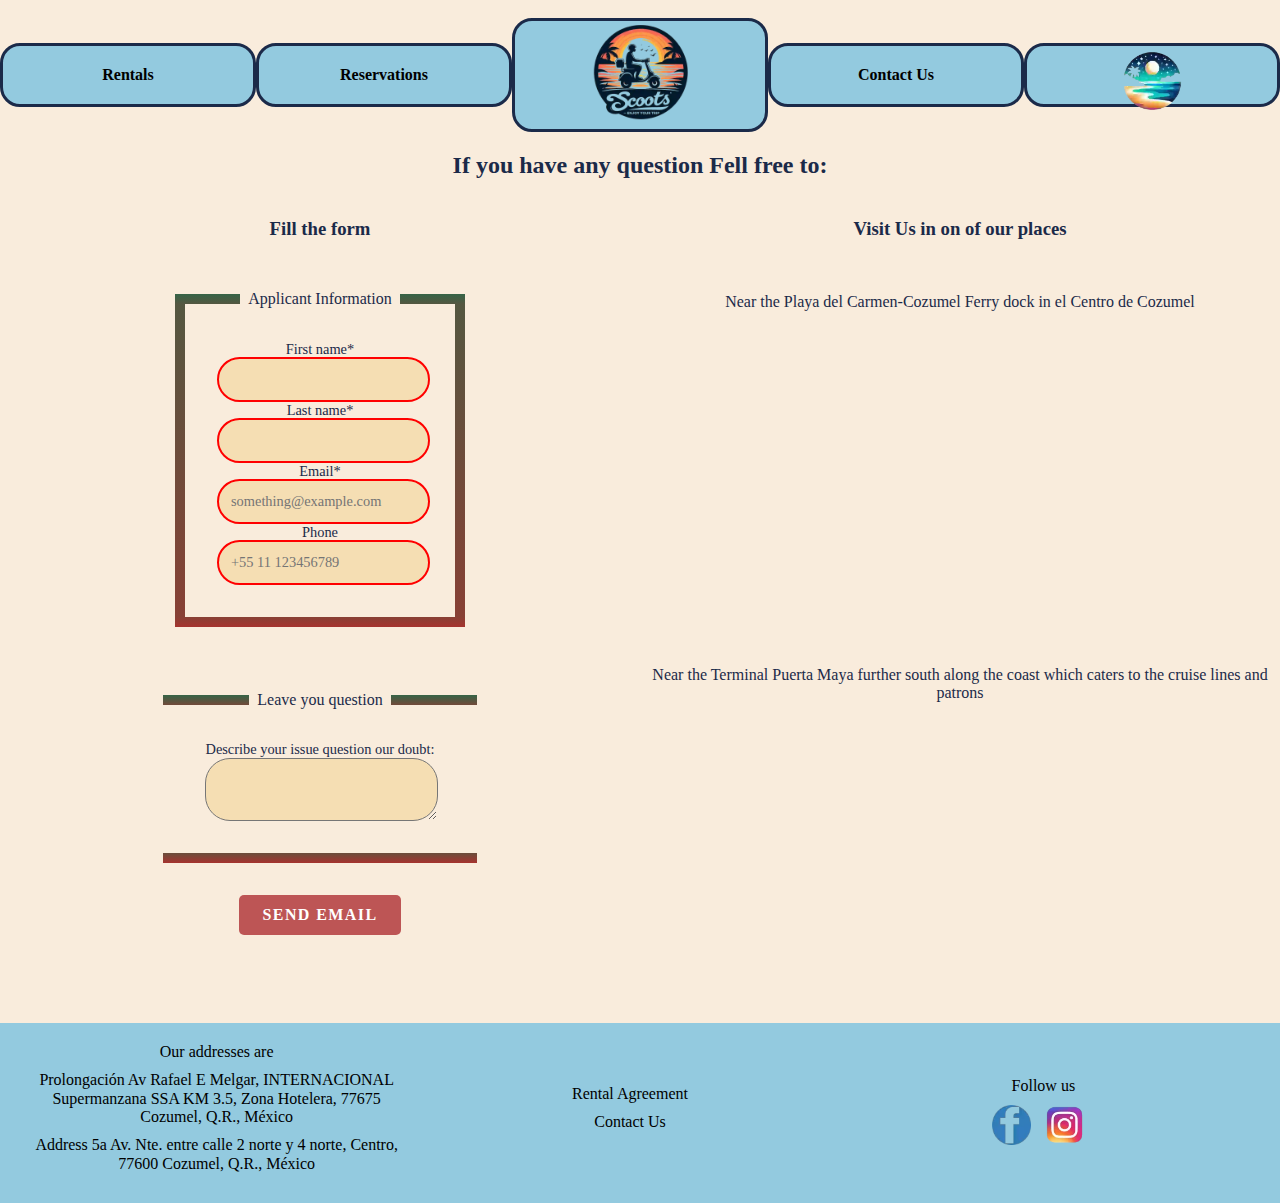
==== contact.html @ 0c08de7b "headers update vs 2" ====
<!DOCTYPE html>
<html lang="en">
<head>
    <meta charset="UTF-8">
    <meta name="viewport" content="width=device-width, initial-scale=1.0">
    <meta name="description" content="This is the contact website and it will provide a form for the user contact with the manager and the google map address ">
    <meta name="author" content="David Puche">
    <link rel="icon" href="images/favicon.ico" type="image/x-icon">
    <meta property="og:title" content="Cozumel Contact Scoots">
    <meta property="og:type" content="website">
    <meta property="og:url" content="">
    <meta property="og:image" content="https://github.com/Dart1516/Rental-Scoots-Site/blob/main/images/logos/logo.webp">
    <meta property="og:description" content="Cozumel Scoots for rental">
    <link rel="stylesheet" href="styles/normalize.css">
    <link rel="stylesheet" href="styles/base.css">
    <link rel="stylesheet" href="styles/contactUs.css">
    <title>Contact Us</title>
</head>
<body>
    <!--This is for not giving an error message on accessibility-->
    <h1 style="display: none;">Contact Us</h1>
    <header>
        <div>     
            <img class="dark-mode-logo" src="images/logos/button-night.webp" alt="dark mode button" id="dark-mode-button2" width="100" height="100">
            <a class="logo-mobile" href="#" title="Home"> <img src="images/logos/logo-without-background.webp" alt="Home Logo image for Mobile Menu" width="200" height="200">     <span style="display: none;">Menu Mobile Logo</span>
            </a>
            <button id="mobile-menu" aria-label="This button is to open and close the menu on mobile view"></button>
        </div>
    </header>
    <nav>
        
        <ul class="navigation-menu-bar">
            <li> <a class="menu-option-name" href="rentals.html">Rentals</a></li>
            <li> <a class="menu-option-name" href="reservations.html">Reservations</a></li>
            <li> <a class="menu-option-logo" href="index.html"> <img class="home-logo" src="images/logos/logo-without-background.webp" alt="Home image Logo">Home</a></li>
            <li> <a class="menu-option-name" href="contact.html">Contact Us</a></li>
            <li class="dark-mode-button-on-desktop"> 
               <img src="images/logos/button-night.webp" alt="dark mode button" id="dark-mode-button"> </li>
        </ul>
    </nav>
    <main>
        <h2>If you have any question Fell free to: </h2>
        <div class="grid">
        <section>
            <h3> Fill the form</h3>
            <form method="get" action="thankyou.html" class="wf1">
            <fieldset>
                <legend>Applicant Information</legend>
                <label> First name* <input type="text" id="fname" name="fname" autocomplete="given-name" title="Write your first name" required> </label>
                <label> Last name* <input type="text" id="lname" name="lname" autocomplete="family-name" title="Write your last name" required>  </label>
                <label >Email* <input type="email" id="email" name="email" placeholder="something@example.com" title="A valid email address." pattern="[a-z0-9._%+\-]+@[a-z0-9.\-]+\.[a-z]{2,}$" autocomplete="email" required> </label>
                <label> Phone <input type="tel" name="phone" placeholder="+55 11 123456789" title="write your phone number" autocomplete="tel" required > </label>
            </fieldset>
            
            <fieldset>
                <legend>Leave you question</legend>
                <label for="businessDescription">Describe your issue question our doubt:</label>
                <textarea id="businessDescription" name="businessDescription"></textarea>
            </fieldset>
            <input type="submit" value="send email" class="color_link">
            <input type="hidden" name="date/time" id="date-time" >   
            </form>
        </section>

        <section>
            <h3> Visit Us in on of our places</h3>
            <br>
            <p>Near the Playa del Carmen-Cozumel Ferry dock in el Centro de Cozumel</p>
            <iframe title="Playa Carmen Cozumel map" src="https://www.google.com/maps/embed?pb=!1m14!1m8!1m3!1d10412.811597396458!2d-86.9504899!3d20.5089212!3m2!1i1024!2i768!4f13.1!3m3!1m2!1s0x8f4e59cebcc44c25%3A0x116ec79ef00cd461!2sHTL%20RENTALS%20scooter%20Buggy%20%26%20jeeps%20rentals!5e1!3m2!1ses-419!2sbr!4v1712734113526!5m2!1ses-419!2sbr" width="400" height="300" style="border:0;" allowfullscreen="" loading="lazy" referrerpolicy="no-referrer-when-downgrade"></iframe>
            <br>
            <br>
            <p>Near the Terminal Puerta Maya further south along the coast which caters to the cruise lines and patrons</p>
            <iframe title="Terminal Puerta maya map" src="https://www.google.com/maps/embed?pb=!1m14!1m8!1m3!1d2603.7179209674846!2d-86.9744539!3d20.478596!3m2!1i1024!2i768!4f13.1!3m3!1m2!1s0x8f4e59d4932f9e19%3A0x18859f8b12253718!2sBUGGY%20-%20CARS%20-%20HARLEY%20DAVIDSON%20-%20BMW%20-%20Amazing%20Rentals%20and%20Tours%20by%20Jaguar%20Rentals!5e1!3m2!1ses-419!2sbr!4v1712734130956!5m2!1ses-419!2sbr" width="400" height="300" style="border:0;" allowfullscreen="" loading="lazy" referrerpolicy="no-referrer-when-downgrade"></iframe>
            <br>
        </section>
    </div>
    </main>
    <footer>
        <div class="footer-column">
            <p>Our addresses are</p>
            <p> <a href="https://www.google.com/maps/place/HTL+RENTALS+scooter+Buggy+%26+jeeps+rentals/@20.5089212,-86.9504899,1256m/data=!3m1!1e3!4m15!1m8!3m7!1s0x8f4e598d5524e661:0xff16922d3d563e0e!2sSan+Miguel+de+Cozumel+-+Playa+del+Carmen,+M%C3%A9xico!3b1!8m2!3d20.561644!4d-87.0018941!16s%2Fg%2F12hqzjzb6!3m5!1s0x8f4e59cebcc44c25:0x116ec79ef00cd461!8m2!3d20.5113425!4d-86.9481107!16s%2Fg%2F11b732jbdl?entry=ttu" >Prolongación Av Rafael E Melgar, INTERNACIONAL Supermanzana SSA KM 3.5, Zona Hotelera, 77675 Cozumel, Q.R., México</a> </p>
            <p> <a href="https://www.google.com/maps/place/BUGGY+-+CARS+-+HARLEY+DAVIDSON+-+BMW+-+Amazing+Rentals+and+Tours+by+Jaguar+Rentals/@20.478596,-86.9744539,373m/data=!3m1!1e3!4m14!1m7!3m6!1s0x8f4e57491a71c81d:0x6933058e58e0ee3d!2sTerminal+Maritima+Puerta+Maya!8m2!3d20.4765505!4d-86.9734337!16s%2Fg%2F11f15n4qfs!3m5!1s0x8f4e59d4932f9e19:0x18859f8b12253718!8m2!3d20.4784375!4d-86.9736035!16s%2Fg%2F11g_xwnlyc?entry=ttu" >Address 5a Av. Nte. entre calle 2 norte y 4 norte, Centro, 77600 Cozumel, Q.R., México</a> </p>
        </div>
        <div class="footer-column">
            <p> <a href="rentalAgreement.html">Rental Agreement</a></p>
            <p> <a href="contact.html">Contact Us</a></p>
        </div>
        <div class="footer-column">
            <p>Follow us</p>
            <a href="https://www.facebook.com/"><img src="images/logos/fb-logo.webp" alt="Facebook page" width="150" height="150"></a>
            <a href="https://www.instagram.com/"><img src="images/logos/inst-logo.webp" alt="Instagram Account" width="150" height="150"></a>         
        </div>
        

    </footer>
    <script src="scripts/darkmode.js"></script>
    <script src="scripts/hamburger-Menu.js"></script>
</body>
</html>
---- styles/base.css ----
/*
Colors to be used during the day:
Red #ab410d
Orange #dcab5e
Sand #f9ecdc
Light Blue #93cadf
Blue #4bafc9

Colors to be used during the night:
Darkest Blue #1b2a49
Dark Blue #465881
Blue #00909e
Sand #a38288
Purple #524262
*/

/* Start of main code*/
body {
    background-color: #f9ecdc;
    color: #1b2a49;
    text-align: center;
}
/* End of main code  */

/* things that affect both, mobile and desktop view */
#mobile-menu { /* to hide the borders and a space that appear*/
    border: none;
    padding: 0;
}
.navigation-menu-bar { /*navigation bar color*/
    list-style: none;
    padding: 0;
    margin: 0;
    display: flex;
    justify-content: space-between;
    align-items: center;
    
}

.navigation-menu-bar li { /*text of navigation bar*/
    flex: 1;
    text-align: center;
    padding: 10px;
    background-color: #93cadf;
    
    border-style: solid;  
    border-radius: 20px; /* Ajusta según sea necesario */
    padding: 20px;
}
.navigation-menu-bar li a {
    color: black;
    font-weight: 700;
    text-decoration: none; /* Quita la subrayado del enlace */
    transition: color 0.3s; /* Transición suave para el cambio de color del texto */
}

.navigation-menu-bar li:hover { /* hover of navigation */
    background-color: #00909e; 
}

.navigation-menu-bar li a:hover {
    color: #a38288; /* text hover */
}

/* things that affect both, mobile and desktop view */

/*desktop view*/
.home-logo {
    width: 50%;
    height: auto;
    max-width: 100%;
    max-height: 100%;
    margin: -10%;
}

.high-temperature-message {
    text-align: center;
    background-color: #ab410d;
    color: white;
}
.logo-mobile img{
    display: none;
}
.dark-mode-logo {
    display: none;
}
.menu-option-logo {
    font-size: 0; /* Hace que el texto sea invisible */
}

/* End of Hamburger Menu button */

/* Start of Dark Mode Button */
#dark-mode-button {
    width: 40%;
    height: auto;
    max-width: 100%;
    max-height: 100%;
    margin: -20%;
}

.dark-mode {
    background-color: #465881;
    color: #a38288;
}

.dark-mode #dark-mode-button {
    width: 40%;
    height: auto;
    max-width: 100%;
    max-height: 100%;
    margin: -20%;
}
.dark-mode #dark-mode-button {
color: black;
}

.dark-mode #dark-mode-button {
color: black;

}
.dark-mode .navigation-menu-bar li {
background-color: #a38288;
}


.dark-mode .navigation-menu-bar li {
    flex: 1;
    text-align: center;
    padding: 10px;
    background-color: #a38288;
    transition: background-color 0.3s; /* Transición suave para el cambio de color */
}

.dark-mode .navigation-menu-bar li:hover {
    background-color: #00909e; /* Cambio de color al pasar el mouse */
}

.dark-mode .navigation-menu-bar li a {
    color: white;
    text-decoration: none; /* Quita la subrayado del enlace */
    transition: color 0.3s; /* Transición suave para el cambio de color del texto */
}

.dark-mode .navigation-menu-bar li a:hover {
    color: #a38288; /* Cambio de color del texto al pasar el mouse */
}
.dark-mode footer {
    color: white; 
    background-color: #a38288 ;
}

/* End of Dark Mode Button */
footer {
    background-color: #93cadf;
    color: black;
    font-weight: 100;
    display: grid;
    grid-template-columns: repeat(auto-fit, minmax(180px, 1fr));
    justify-content: space-between;
    padding: 20px;
    text-align: center;
    align-items: center; /* Alinea verticalmente el contenido */
}

footer div p a {
    text-decoration: none; 
    color: black;
    transition: color 0.3s;
    font-weight: bolder;
}

.footer-column {
    margin-right: 20px;
}

.footer-column p {
    margin-top: 0;
    margin-bottom: 10px;
}

.footer-column img {
    width: 10%;
    height: auto;
    margin-right: 10px;
}

/* Estilos para el header */
header {
    display: flex;
    justify-content: space-between;
    align-items: center;
}

/* Estilos para el navbar-header */
.navbar-header {
    display: flex;
    align-items: center; /* Alinea los elementos verticalmente */
}


@media screen and (max-width: 768px) {

    header div{
        display: flex;
        justify-content: space-between;
        width: 100%;
    }
    .dark-mode-logo {
        display: flex;
        max-width: 100px; /* Máximo ancho permitido */
        max-height: 100px; /* Máximo alto permitido */
        margin-right: -25PX;
    }

    .logo-mobile img {
        display: flex;
        margin-left: 5%;
        max-width: 100px; /* Máximo ancho permitido */
        max-height: 100px; /* Máximo alto permitido */
    }

    #mobile-menu {
        font-size: 2.5rem;
        background-color: transparent;
        margin-right: 5%;
    }

    #mobile-menu.open::before {
        content: "X";
        color: black;
    }
    #mobile-menu::before {
        content: "☰";
        color: black;
    }

    /*hide the desktop menu on mobile*/
    .navigation-menu-bar {
        display: none;
    }
    .open {
        display: block;
    }

    /*remove the  desktop logos*/
    .dark-mode-button-on-desktop,
    .navigation-menu-bar>li>a>img {
        display: none;
    }
    footer {
        grid-template-columns: 2fr repeat(auto-fit, minmax(180px, 1fr)); /* La primera columna toma 2fr */
    }
    .menu-option-logo {
        font-size: 16px; /* Hace que el texto sea invisible */
    }


}


@media (max-width: 767px) { /* Cambios para tamaños de pantalla de teléfono */
    footer {
        grid-template-columns: 1fr; /* Cambia a una columna en pantallas pequeñas */
    }
    footer div a img{
        width: 50px;
        height: 50px;
    }

}
---- styles/contactUs.css ----
.grid {
   display: grid;
   grid-template-columns: repeat(auto-fit, minmax(380px, 1fr));
   text-align: center;
}

:root{
    --gryfindorcolor:#a6332e	;
    --Hufflepuff:#efbc2f;
    --Ravenclaw:#3c4e91	;
    --Slytherin:#366447	;
 }
 
 .wf1 {
    display: flex;
    flex-direction: column;
    align-items: center;
    margin: 0;
 }
 
 
 fieldset {
    
    text-align: center;
    margin-bottom: 20px; 
 }
 
 input[type="range"] {
    width: 480px;
    margin: 0 auto; 
 }
 
 .wf1 fieldset{
     margin: 2rem 0 ;
     border-radius: 6px;
     padding: 2rem  2rem ;
     border-width: 10px; 
     border-image: linear-gradient(to top, var(--gryfindorcolor), var(--Slytherin)) 90;
 }
 
 .wf1 legend{
     padding: 0 .5rem ;
 }
 
 .wf1 label{
     display: block; /*This will organized*/
 
     font-size: .9rem;
 }
 .wf1 div{
     font-size: .9rem;
 }
 
 /*now to specific*/
 .wf1 input[type="text"],
 .wf1 input[type="password"],
 .wf1 input[type="email"],
 .wf1 input[type="tel"],
 .wf1 textarea
  {
    background-color: wheat;
    display: block;
    border-radius: 25px;
    padding: .75rem;
    width: 90%; 
    max-width: 400px;
    appearance: none;
    margin: 0 auto; 
  }
 
  .wf1 input[type="submit"]{
    display: inline-block;
    line-height: 1;
    font-size: 1rem;
    font-weight: bolder;
    text-align: center;
    transition: all .3s;
    text-transform: uppercase;
    letter-spacing: 1.4px;
    background-color: rgb(189, 85, 85);
    border: none;
    border-radius: 5px;
    padding: 12px 24px;
    cursor: pointer;
    margin-bottom: 5%;
    color: #FFFFFF;
  }
  .wf1 input[type="submit"]:hover{
    color: #FFFFFF;
    background-color: #3D93AA;
  }
  
  .wf1 input:required{
     border: solid 2.5px red;
  }
  .wf1 input:required:valid{
     border: solid 2.5px green;
  }
 
 /*-------------------maps-----------*/
 iframe{
   border-radius: 25px;
   border: solid 20px red;
 }
 /*-------------------maps-----------*/
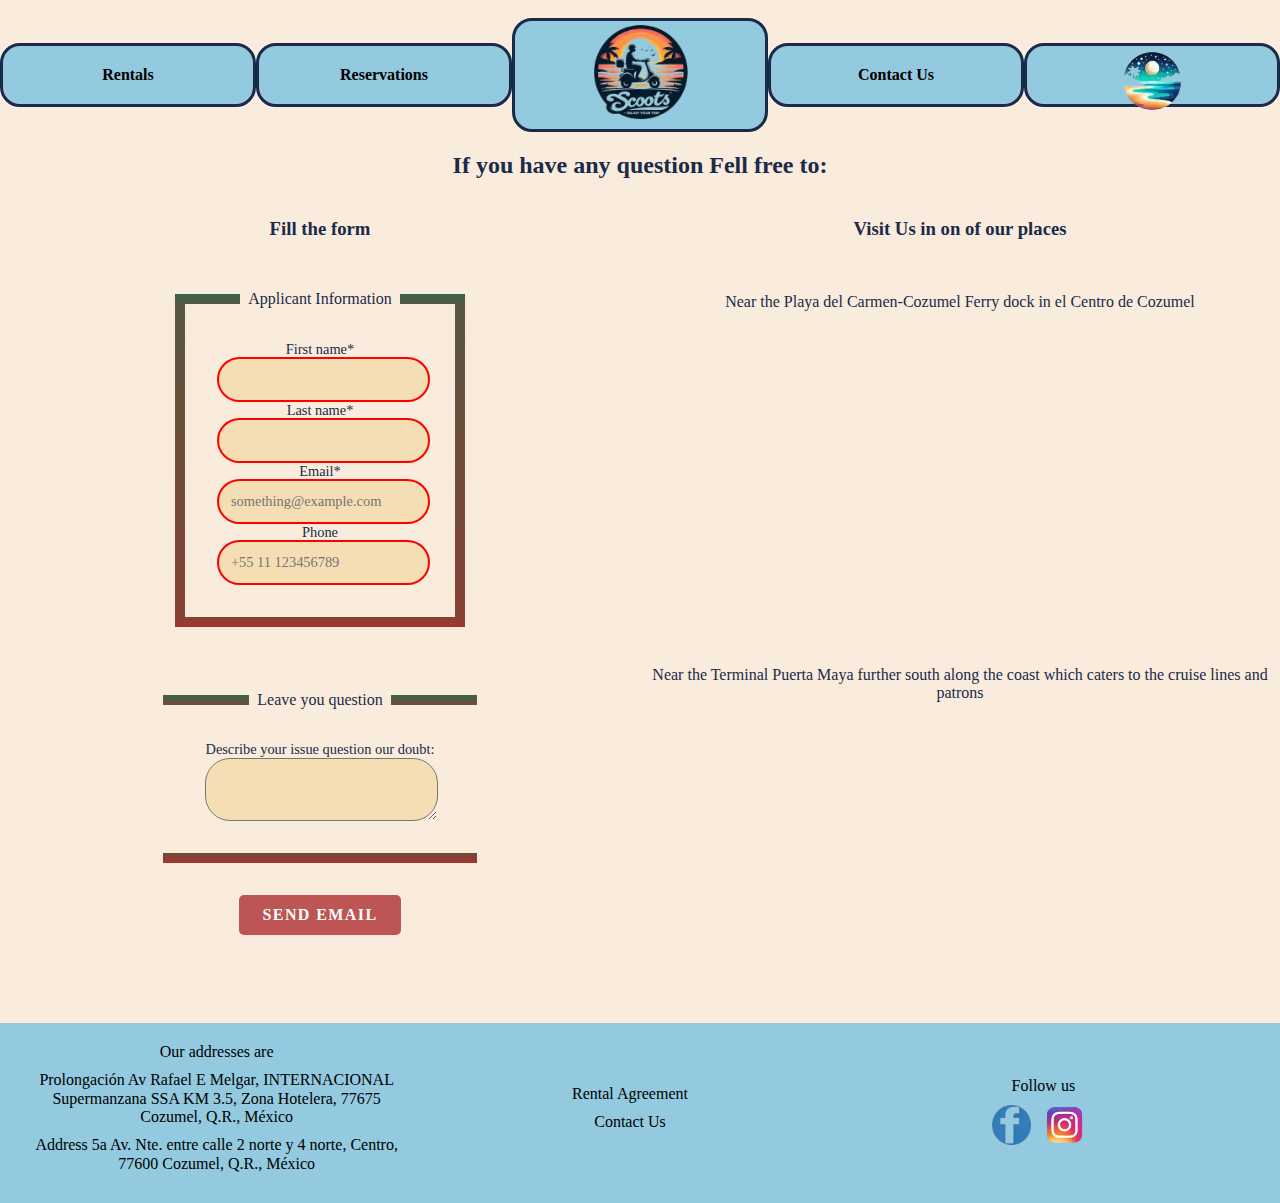
==== commit 745563ac: "link updated" ====
--- a/contact.html
+++ b/contact.html
@@ -22,7 +22,7 @@
     <header>
         <div>     
             <img class="dark-mode-logo" src="images/logos/button-night.webp" alt="dark mode button" id="dark-mode-button2" width="100" height="100">
-            <a class="logo-mobile" href="#" title="Home"> <img src="images/logos/logo-without-background.webp" alt="Home Logo image for Mobile Menu" width="200" height="200">     <span style="display: none;">Menu Mobile Logo</span>
+            <a class="logo-mobile" href="index.html" title="Home"> <img src="images/logos/logo-without-background.webp" alt="Home Logo image for Mobile Menu" width="200" height="200">     <span style="display: none;">Menu Mobile Logo</span>
             </a>
             <button id="mobile-menu" aria-label="This button is to open and close the menu on mobile view"></button>
         </div>
@@ -87,8 +87,8 @@
         </div>
         <div class="footer-column">
             <p>Follow us</p>
-            <a href="https://www.facebook.com/"><img src="images/logos/fb-logo.webp" alt="Facebook page" width="150" height="150"></a>
-            <a href="https://www.instagram.com/"><img src="images/logos/inst-logo.webp" alt="Instagram Account" width="150" height="150"></a>         
+            <a href="https://www.facebook.com/"><img src="images/logos/fb-logo.webp" alt="Facebook page" width="50" height="50" loading="lazy"></a>
+            <a href="https://www.instagram.com/"><img src="images/logos/inst-logo.webp" alt="Instagram Account" width="50" height="50" loading="lazy"></a>         
         </div>
         
 
--- a/styles/base.css
+++ b/styles/base.css
@@ -16,15 +16,31 @@
 Purple #524262
 */
 
-/* Start of main code*/
+/* ----- Start of main code -----*/
 body {
     background-color: #f9ecdc;
     color: #1b2a49;
     text-align: center;
 }
-/* End of main code  */
-
-/* things that affect both, mobile and desktop view */
+/* ----- End of main code  ----- */
+
+/* ----- Header -----*/
+header {
+    display: flex;
+    justify-content: space-between;
+    align-items: center;
+}
+
+/* Estilos para el navbar-header */
+.navbar-header {
+    display: flex;
+    align-items: center; /* Alinea los elementos verticalmente */
+}
+/* ----- End of Header -----*/
+
+
+
+/* ----- things that affect both, mobile and desktop view ----- */
 #mobile-menu { /* to hide the borders and a space that appear*/
     border: none;
     padding: 0;
@@ -46,7 +62,7 @@
     background-color: #93cadf;
     
     border-style: solid;  
-    border-radius: 20px; /* Ajusta según sea necesario */
+    border-radius: 20px; 
     padding: 20px;
 }
 .navigation-menu-bar li a {
@@ -64,9 +80,9 @@
     color: #a38288; /* text hover */
 }
 
-/* things that affect both, mobile and desktop view */
-
-/*desktop view*/
+/* ----- things that affect both, mobile and desktop view-----  */
+
+/* ----- desktop view ----- */
 .home-logo {
     width: 50%;
     height: auto;
@@ -89,8 +105,8 @@
 .menu-option-logo {
     font-size: 0; /* Hace que el texto sea invisible */
 }
-
-/* End of Hamburger Menu button */
+/* ----- END desktop view ----- */
+
 
 /* Start of Dark Mode Button */
 #dark-mode-button {
@@ -124,7 +140,6 @@
 .dark-mode .navigation-menu-bar li {
 background-color: #a38288;
 }
-
 
 .dark-mode .navigation-menu-bar li {
     flex: 1;
@@ -152,7 +167,10 @@
     background-color: #a38288 ;
 }
 
-/* End of Dark Mode Button */
+/* ----- End of Dark Mode Button -----*/
+
+/* ----- Footer -----*/
+
 footer {
     background-color: #93cadf;
     color: black;
@@ -186,19 +204,8 @@
     height: auto;
     margin-right: 10px;
 }
-
-/* Estilos para el header */
-header {
-    display: flex;
-    justify-content: space-between;
-    align-items: center;
-}
-
-/* Estilos para el navbar-header */
-.navbar-header {
-    display: flex;
-    align-items: center; /* Alinea los elementos verticalmente */
-}
+/* ----- End of Footer -----*/
+
 
 
 @media screen and (max-width: 768px) {
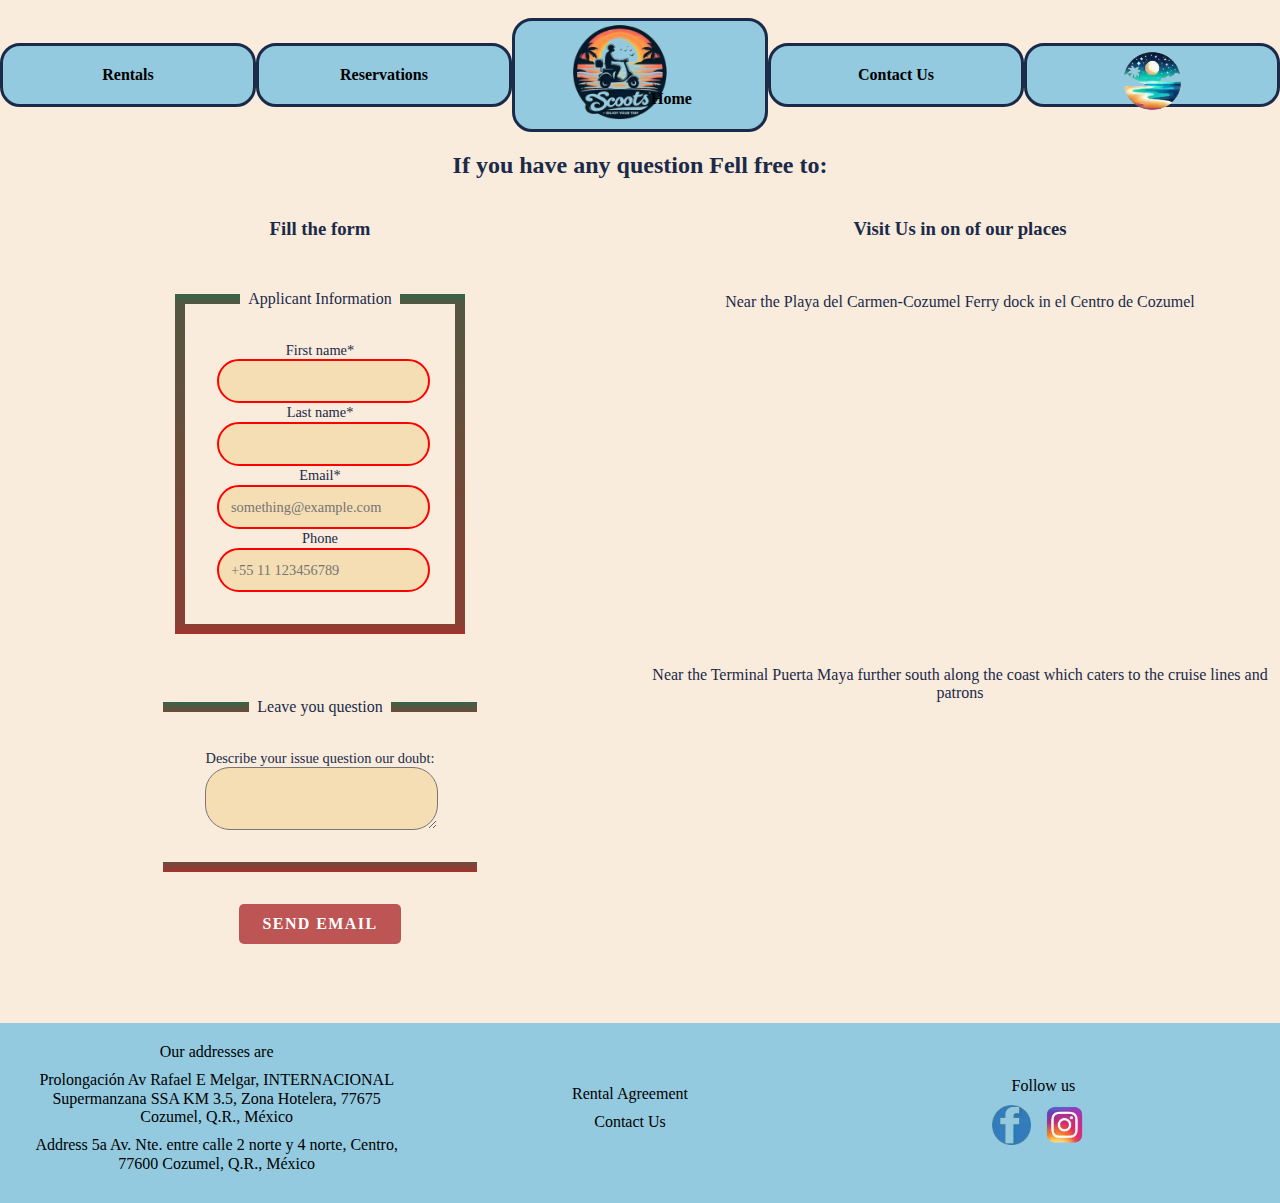
==== commit 9a8b9a44: "contact us finish" ====
--- a/contact.html
+++ b/contact.html
@@ -13,7 +13,7 @@
     <meta property="og:description" content="Cozumel Scoots for rental">
     <link rel="stylesheet" href="styles/normalize.css">
     <link rel="stylesheet" href="styles/base.css">
-    <link rel="stylesheet" href="styles/contactUs.css">
+    <link rel="stylesheet" href="styles/contact.css">
     <title>Contact Us</title>
 </head>
 <body>
@@ -21,7 +21,7 @@
     <h1 style="display: none;">Contact Us</h1>
     <header>
         <div>     
-            <img class="dark-mode-logo" src="images/logos/button-night.webp" alt="dark mode button" id="dark-mode-button2" width="100" height="100">
+            <img class="dark-mode-logo" src="images/logos/button-night.webp" alt="dark mode button" id="dark-mode-button-for-mobile" width="100" height="100">
             <a class="logo-mobile" href="index.html" title="Home"> <img src="images/logos/logo-without-background.webp" alt="Home Logo image for Mobile Menu" width="200" height="200">     <span style="display: none;">Menu Mobile Logo</span>
             </a>
             <button id="mobile-menu" aria-label="This button is to open and close the menu on mobile view"></button>
@@ -30,10 +30,10 @@
     <nav>
         
         <ul class="navigation-menu-bar">
-            <li> <a class="menu-option-name" href="rentals.html">Rentals</a></li>
-            <li> <a class="menu-option-name" href="reservations.html">Reservations</a></li>
-            <li> <a class="menu-option-logo" href="index.html"> <img class="home-logo" src="images/logos/logo-without-background.webp" alt="Home image Logo">Home</a></li>
-            <li> <a class="menu-option-name" href="contact.html">Contact Us</a></li>
+            <li> <a  href="rentals.html">Rentals</a></li>
+            <li> <a  href="reservations.html">Reservations</a></li>
+            <li> <a  href="index.html"> <img class="home-logo" src="images/logos/logo-without-background.webp" alt="Home image Logo">Home</a></li>
+            <li> <a  href="contact.html">Contact Us</a></li>
             <li class="dark-mode-button-on-desktop"> 
                <img src="images/logos/button-night.webp" alt="dark mode button" id="dark-mode-button"> </li>
         </ul>
@@ -43,7 +43,7 @@
         <div class="grid">
         <section>
             <h3> Fill the form</h3>
-            <form method="get" action="thankyou.html" class="wf1">
+            <form method="get" action="thankyou.html" class="form-contact-us">
             <fieldset>
                 <legend>Applicant Information</legend>
                 <label> First name* <input type="text" id="fname" name="fname" autocomplete="given-name" title="Write your first name" required> </label>
@@ -58,7 +58,6 @@
                 <textarea id="businessDescription" name="businessDescription"></textarea>
             </fieldset>
             <input type="submit" value="send email" class="color_link">
-            <input type="hidden" name="date/time" id="date-time" >   
             </form>
         </section>
 
@@ -82,7 +81,7 @@
             <p> <a href="https://www.google.com/maps/place/BUGGY+-+CARS+-+HARLEY+DAVIDSON+-+BMW+-+Amazing+Rentals+and+Tours+by+Jaguar+Rentals/@20.478596,-86.9744539,373m/data=!3m1!1e3!4m14!1m7!3m6!1s0x8f4e57491a71c81d:0x6933058e58e0ee3d!2sTerminal+Maritima+Puerta+Maya!8m2!3d20.4765505!4d-86.9734337!16s%2Fg%2F11f15n4qfs!3m5!1s0x8f4e59d4932f9e19:0x18859f8b12253718!8m2!3d20.4784375!4d-86.9736035!16s%2Fg%2F11g_xwnlyc?entry=ttu" >Address 5a Av. Nte. entre calle 2 norte y 4 norte, Centro, 77600 Cozumel, Q.R., México</a> </p>
         </div>
         <div class="footer-column">
-            <p> <a href="rentalAgreement.html">Rental Agreement</a></p>
+            <p> <a href="rental-agreement.html">Rental Agreement</a></p>
             <p> <a href="contact.html">Contact Us</a></p>
         </div>
         <div class="footer-column">
--- a/styles/base.css
+++ b/styles/base.css
@@ -1,3 +1,97 @@
+/* ----- Start of main code -----*/
+body {
+    background-color: #f9ecdc;
+    color: #1b2a49;
+    text-align: center;
+}
+
+/* ----- End of main code  ----- */
+
+/* ----- Header -----*/
+header {
+    display: flex;
+    justify-content: space-between;
+    align-items: center;
+}
+
+/* Estilos para el navbar-header */
+.navbar-header {
+    display: flex;
+    align-items: center; /* Alinea los elementos verticalmente */
+}
+/* ----- End of Header -----*/
+
+
+
+/* ----- things that affect both, mobile and desktop view ----- */
+#mobile-menu { /* to hide the borders and a space that appear*/
+    border: none;
+    padding: 0;
+}
+.navigation-menu-bar { /*navigation bar color*/
+    list-style: none;
+    padding: 0;
+    margin: 0;
+    display: flex;
+    justify-content: space-between;
+    align-items: center;
+    
+}
+
+.navigation-menu-bar li { /*text of navigation bar*/
+    flex: 1;
+    text-align: center;
+    padding: 10px;
+    background-color: #93cadf;
+    
+    border-style: solid;  
+    border-radius: 20px; 
+    padding: 20px;
+}
+.navigation-menu-bar li a {
+    color: black;
+    font-weight: 700;
+    text-decoration: none; /* Quita la subrayado del enlace */
+    transition: color 0.3s; /* Transición suave para el cambio de color del texto */
+    
+}
+
+.navigation-menu-bar li:hover { /* hover of navigation */
+    background-color: #00909e; 
+}
+
+.navigation-menu-bar li a:hover {
+    color: #a38288; /* text hover */
+
+}
+
+/* ----- things that affect both, mobile and desktop view-----  */
+
+/* ----- desktop view ----- */
+.home-logo {
+    width: 50%;
+    height: auto;
+    max-width: 100%;
+    max-height: 100%;
+    margin: -10%;
+}
+
+.high-temperature-message {
+    text-align: center;
+    background-color: #ab410d;
+    color: white;
+}
+.logo-mobile img{
+    display: none;
+}
+.dark-mode-logo {
+    display: none;
+}
+.menu-option-logo {
+    font-size: 0; /* Hace que el texto sea invisible */
+}
+/* ----- END desktop view ----- */
+
 
 
 /*
@@ -9,103 +103,11 @@
 Blue #4bafc9
 
 Colors to be used during the night:
-Darkest Blue #1b2a49
-Dark Blue #465881
-Blue #00909e
-Sand #a38288
-Purple #524262
+BACKGROUND 465881 DARKBLUE
+other background  3D3A33 
+lETRAS FAE687 YELLOW
+border #E6AB27
 */
-
-/* ----- Start of main code -----*/
-body {
-    background-color: #f9ecdc;
-    color: #1b2a49;
-    text-align: center;
-}
-/* ----- End of main code  ----- */
-
-/* ----- Header -----*/
-header {
-    display: flex;
-    justify-content: space-between;
-    align-items: center;
-}
-
-/* Estilos para el navbar-header */
-.navbar-header {
-    display: flex;
-    align-items: center; /* Alinea los elementos verticalmente */
-}
-/* ----- End of Header -----*/
-
-
-
-/* ----- things that affect both, mobile and desktop view ----- */
-#mobile-menu { /* to hide the borders and a space that appear*/
-    border: none;
-    padding: 0;
-}
-.navigation-menu-bar { /*navigation bar color*/
-    list-style: none;
-    padding: 0;
-    margin: 0;
-    display: flex;
-    justify-content: space-between;
-    align-items: center;
-    
-}
-
-.navigation-menu-bar li { /*text of navigation bar*/
-    flex: 1;
-    text-align: center;
-    padding: 10px;
-    background-color: #93cadf;
-    
-    border-style: solid;  
-    border-radius: 20px; 
-    padding: 20px;
-}
-.navigation-menu-bar li a {
-    color: black;
-    font-weight: 700;
-    text-decoration: none; /* Quita la subrayado del enlace */
-    transition: color 0.3s; /* Transición suave para el cambio de color del texto */
-}
-
-.navigation-menu-bar li:hover { /* hover of navigation */
-    background-color: #00909e; 
-}
-
-.navigation-menu-bar li a:hover {
-    color: #a38288; /* text hover */
-}
-
-/* ----- things that affect both, mobile and desktop view-----  */
-
-/* ----- desktop view ----- */
-.home-logo {
-    width: 50%;
-    height: auto;
-    max-width: 100%;
-    max-height: 100%;
-    margin: -10%;
-}
-
-.high-temperature-message {
-    text-align: center;
-    background-color: #ab410d;
-    color: white;
-}
-.logo-mobile img{
-    display: none;
-}
-.dark-mode-logo {
-    display: none;
-}
-.menu-option-logo {
-    font-size: 0; /* Hace que el texto sea invisible */
-}
-/* ----- END desktop view ----- */
 
 
 /* Start of Dark Mode Button */
@@ -119,7 +121,7 @@
 
 .dark-mode {
     background-color: #465881;
-    color: #a38288;
+    color: #FAE687;
 }
 
 .dark-mode #dark-mode-button {
@@ -129,46 +131,47 @@
     max-height: 100%;
     margin: -20%;
 }
-.dark-mode #dark-mode-button {
-color: black;
-}
-
-.dark-mode #dark-mode-button {
-color: black;
-
-}
-.dark-mode .navigation-menu-bar li {
-background-color: #a38288;
-}
 
 .dark-mode .navigation-menu-bar li {
     flex: 1;
     text-align: center;
     padding: 10px;
-    background-color: #a38288;
     transition: background-color 0.3s; /* Transición suave para el cambio de color */
-}
-
-.dark-mode .navigation-menu-bar li:hover {
-    background-color: #00909e; /* Cambio de color al pasar el mouse */
-}
-
-.dark-mode .navigation-menu-bar li a {
-    color: white;
-    text-decoration: none; /* Quita la subrayado del enlace */
-    transition: color 0.3s; /* Transición suave para el cambio de color del texto */
-}
-
-.dark-mode .navigation-menu-bar li a:hover {
-    color: #a38288; /* Cambio de color del texto al pasar el mouse */
-}
+    color: #1b2a49;
+}
+
+
 .dark-mode footer {
-    color: white; 
-    background-color: #a38288 ;
+    color: #E6A725; 
+    background-color: #3D3A33 ;
+}
+.dark-mode .card {
+    border-color: #E6AB27;
 }
 
 /* ----- End of Dark Mode Button -----*/
 
+/*---- button ----*/
+
+button {
+    display: inline-block;
+    line-height: 1;
+    transition: all .3s;
+    background-color: rgb(189, 85, 85);
+    border: none;
+    border-radius: 5px;
+    cursor: pointer;
+    margin-top: -10px;
+    color: #FFFFFF;
+    font-size: large;
+    text-transform: uppercase;
+    margin: 5%;
+}
+button:hover{
+    color: #FFFFFF;
+    background-color: #3D93AA;
+  }
+/*---- button ----*/
 /* ----- Footer -----*/
 
 footer {
@@ -185,9 +188,10 @@
 
 footer div p a {
     text-decoration: none; 
-    color: black;
     transition: color 0.3s;
     font-weight: bolder;
+    color: inherit;
+
 }
 
 .footer-column {
@@ -243,6 +247,50 @@
         content: "☰";
         color: black;
     }
+    .navigation-menu-bar { /*navigation bar color*/
+    list-style: none;
+    padding: 0;
+    margin: 0;
+    display: flex;
+    justify-content: space-between;
+    align-items: center;
+    
+}
+
+.navigation-menu-bar li {
+    background-color: inherit; 
+    text-decoration: none; /* Quita la subrayado del enlace */
+    border: inherit;
+}
+
+.navigation-menu-bar li:hover { /* hover of navigation */
+    background-color: inherit; 
+}
+
+.navigation-menu-bar li a:hover {
+    color:inherit; /* text hover */
+
+}
+
+
+.navigation-menu-bar li a {
+    color: black;
+    font-weight: 700;
+    text-decoration: none; /* Quita la subrayado del enlace */
+    transition: color 0.3s; /* Transición suave para el cambio de color del texto */
+    font-size: x-large;
+    background-color: #93cadf;
+    border-style: solid;  
+    border-radius: 20px; 
+    padding: 20px;
+    display: inline-block;
+    width: 80%;
+    
+}
+
+.navigation-menu-bar li:hover a{ /* hover of navigation */
+    background-color: #00909e; 
+}
 
     /*hide the desktop menu on mobile*/
     .navigation-menu-bar {
--- a/styles/contact.css
+++ b/styles/contact.css
@@ -0,0 +1,96 @@
+.grid {
+   display: grid;
+   grid-template-columns: repeat(auto-fit, minmax(380px, 1fr));
+   text-align: center;
+}
+
+:root {
+   --Hufflepuff: #efbc2f;
+   --Ravenclaw: #3c4e91;
+   --Slytherin: #366447;
+   --gryfindorcolor: #a6332e;
+}
+
+.form-contact-us {
+   align-items: center;
+   display: flex;
+   flex-direction: column;
+   margin: 0;
+}
+
+.form-contact-us fieldset {
+   border-image: linear-gradient(to top, var(--gryfindorcolor), var(--Slytherin)) 90;
+   border-radius: 6px;
+   border-width: 10px;
+   margin: 2rem 0;
+   padding: 2rem;
+}
+
+.form-contact-us input[type="text"],
+.form-contact-us input[type="password"],
+.form-contact-us input[type="email"],
+.form-contact-us input[type="tel"],
+.form-contact-us textarea {
+   appearance: none;
+   background-color: wheat;
+   border-radius: 25px;
+   display: block;
+   margin: 0 auto;
+   max-width: 400px;
+   padding: .75rem;
+   width: 90%;
+}
+
+.form-contact-us input[type="submit"] {
+   background-color: rgb(189, 85, 85);
+   border: none;
+   border-radius: 5px;
+   color: #FFFFFF;
+   cursor: pointer;
+   display: inline-block;
+   font-size: 1rem;
+   font-weight: bolder;
+   letter-spacing: 1.4px;
+   line-height: 1;
+   margin-bottom: 5%;
+   padding: 12px 24px;
+   text-align: center;
+   text-transform: uppercase;
+   transition: all .3s;
+}
+
+.form-contact-us input[type="submit"]:hover {
+   background-color: #3D93AA;
+}
+
+.form-contact-us input:required {
+   border: solid 2.5px red;
+}
+
+.form-contact-us input:required:valid {
+   border-color: green;
+}
+
+.form-contact-us label,
+.form-contact-us div {
+   font-size: .9rem;
+}
+
+.form-contact-us legend {
+   padding: 0 .5rem;
+}
+
+fieldset {
+   margin-bottom: 20px;
+   text-align: center;
+}
+
+input[type="range"] {
+   margin: 0 auto;
+   width: 480px;
+}
+
+iframe {
+   border: solid 20px red;
+   border-radius: 25px;
+}
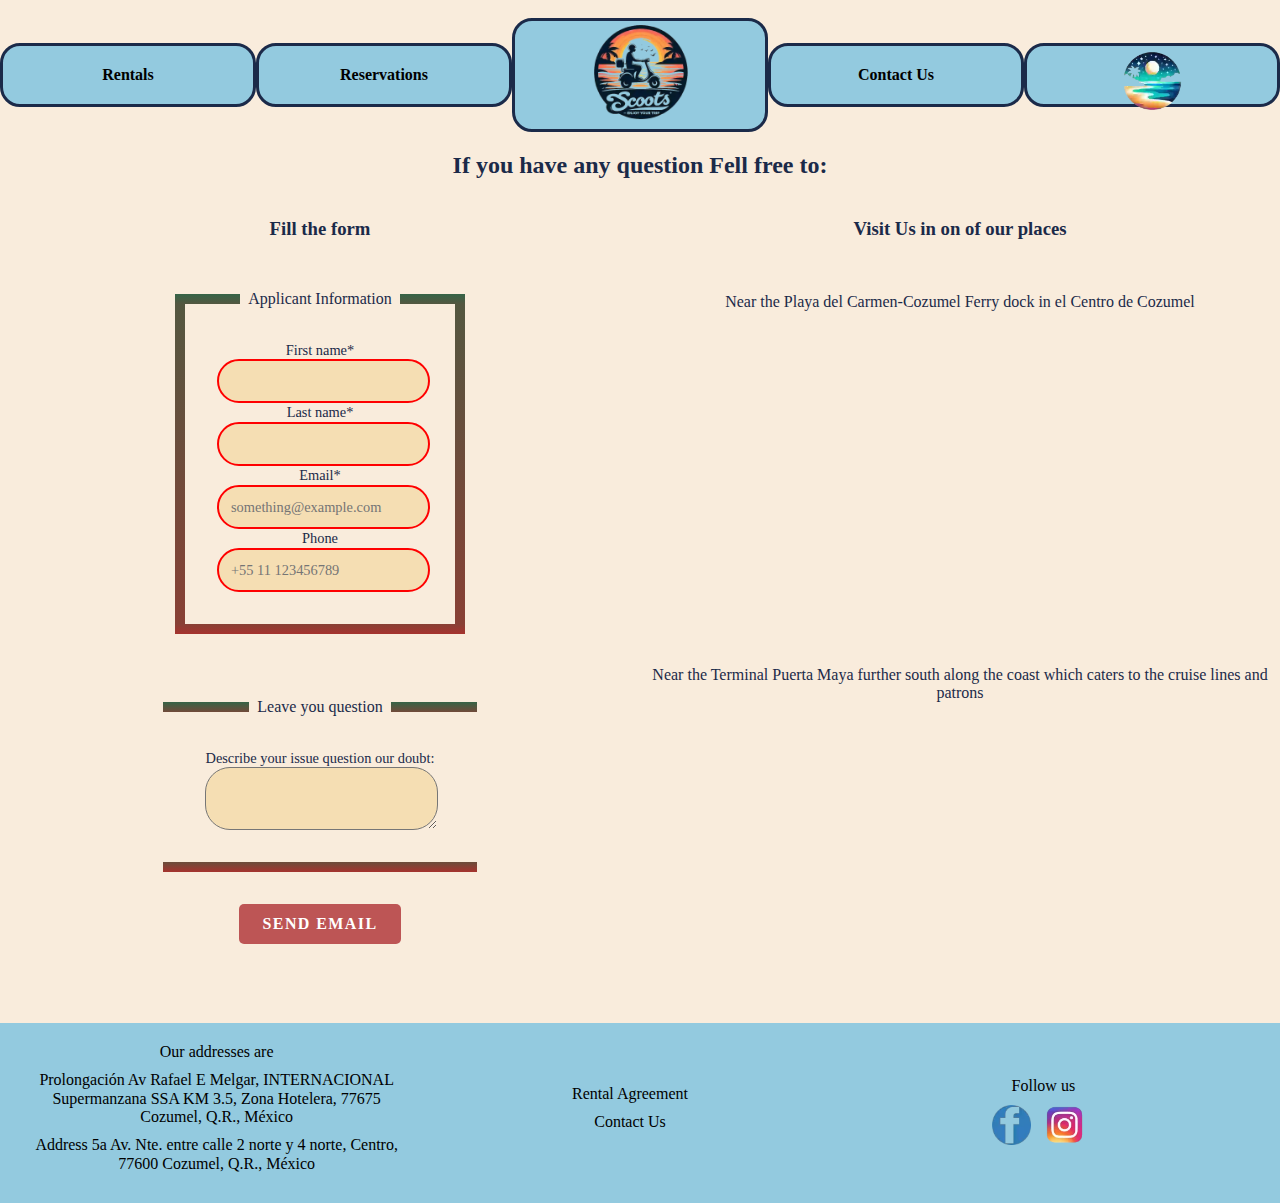
==== commit 3c90a986: "home convention finish" ====
--- a/contact.html
+++ b/contact.html
@@ -28,11 +28,10 @@
         </div>
     </header>
     <nav>
-        
         <ul class="navigation-menu-bar">
             <li> <a  href="rentals.html">Rentals</a></li>
             <li> <a  href="reservations.html">Reservations</a></li>
-            <li> <a  href="index.html"> <img class="home-logo" src="images/logos/logo-without-background.webp" alt="Home image Logo">Home</a></li>
+            <li> <a class="menu-option-logo"  href="index.html"> <img class="home-logo" src="images/logos/logo-without-background.webp" alt="Home image Logo">Home</a></li>
             <li> <a  href="contact.html">Contact Us</a></li>
             <li class="dark-mode-button-on-desktop"> 
                <img src="images/logos/button-night.webp" alt="dark mode button" id="dark-mode-button"> </li>
--- a/styles/base.css
+++ b/styles/base.css
@@ -76,11 +76,7 @@
     margin: -10%;
 }
 
-.high-temperature-message {
-    text-align: center;
-    background-color: #ab410d;
-    color: white;
-}
+
 .logo-mobile img{
     display: none;
 }
@@ -165,8 +161,9 @@
     color: #FFFFFF;
     font-size: large;
     text-transform: uppercase;
-    margin: 5%;
-}
+    margin: 2px;
+}
+
 button:hover{
     color: #FFFFFF;
     background-color: #3D93AA;
--- a/styles/contact.css
+++ b/styles/contact.css
@@ -5,8 +5,6 @@
 }
 
 :root {
-   --Hufflepuff: #efbc2f;
-   --Ravenclaw: #3c4e91;
    --Slytherin: #366447;
    --gryfindorcolor: #a6332e;
 }
